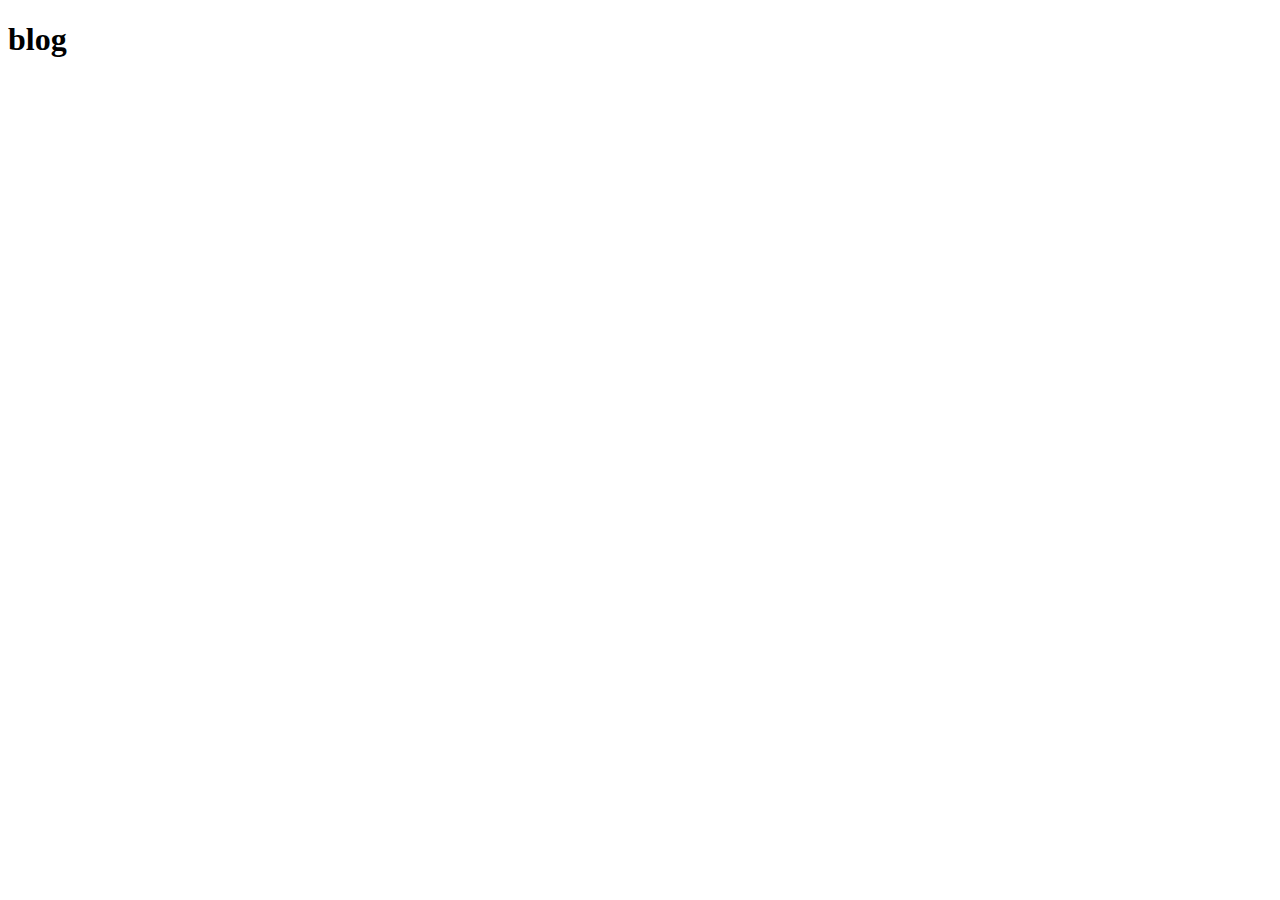
==== blog/index.html @ aa44fcf3 "code" ====
<!DOCTYPE html>
<html>
<head>
<meta charset="UTF-8">
<meta name="viewport" content="width=device-width, initial-scale=1.0">
<meta http-equiv="X-UA-Compatible" content="ie=edge">
 <!-- CSS de TAILWIND --> <link href="https://unpkg.com/tailwindcss@^2/dist/tailwind.min.css" rel="stylesheet">
<!-- CSS de FONTAWESOME --> <link rel="stylesheet" href="https://cdnjs.cloudflare.com/ajax/libs/font-awesome/5.15.2/css/all.min.css" integrity="sha512-HK5fgLBL+xu6dm/Ii3z4xhlSUyZgTT9tuc/hSrtw6uzJOvgRr2a9jyxxT1ely+B+xFAmJKVSTbpM/CuL7qxO8w==" crossorigin="anonymous" />
<!-- COSTUM CSS--> <link rel="stylesheet" href="style.css">
 <title>your name</title>
</head>
<body>

    <h1>blog</h1>

</body>
</html>
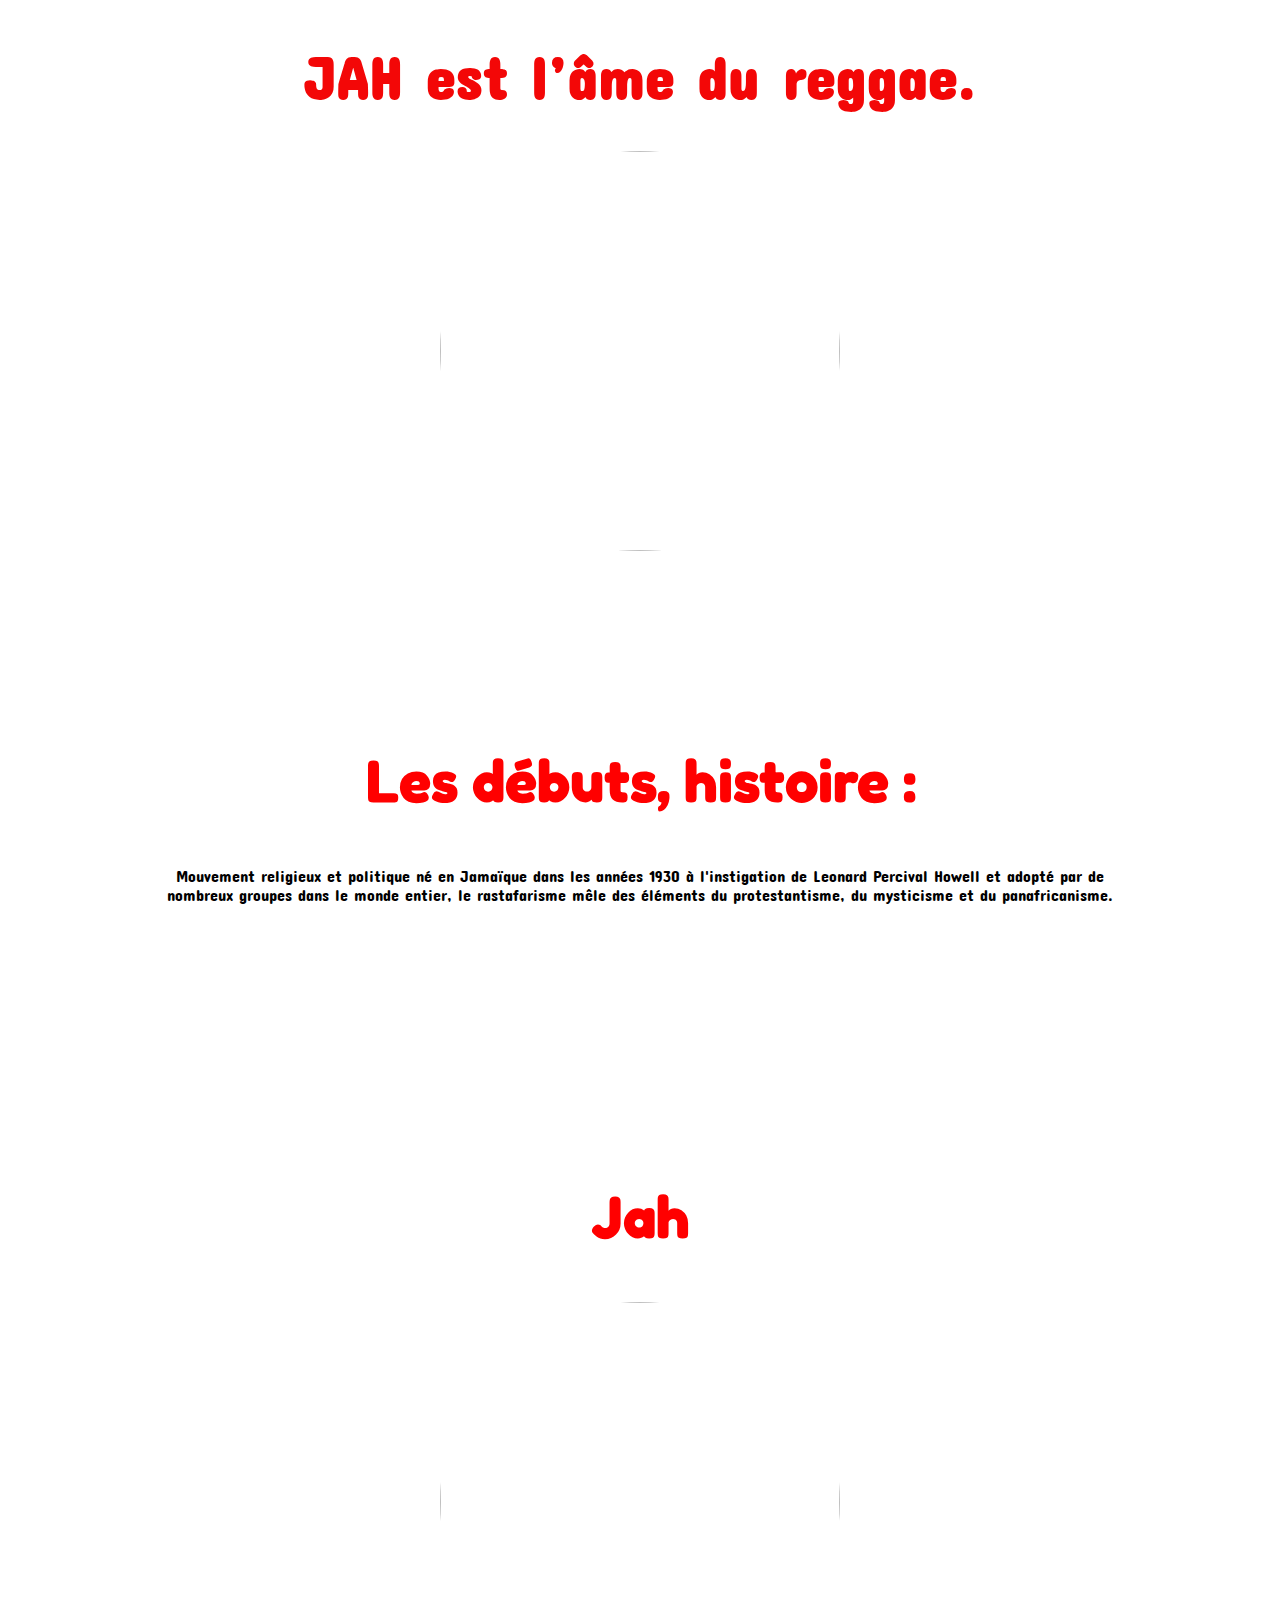
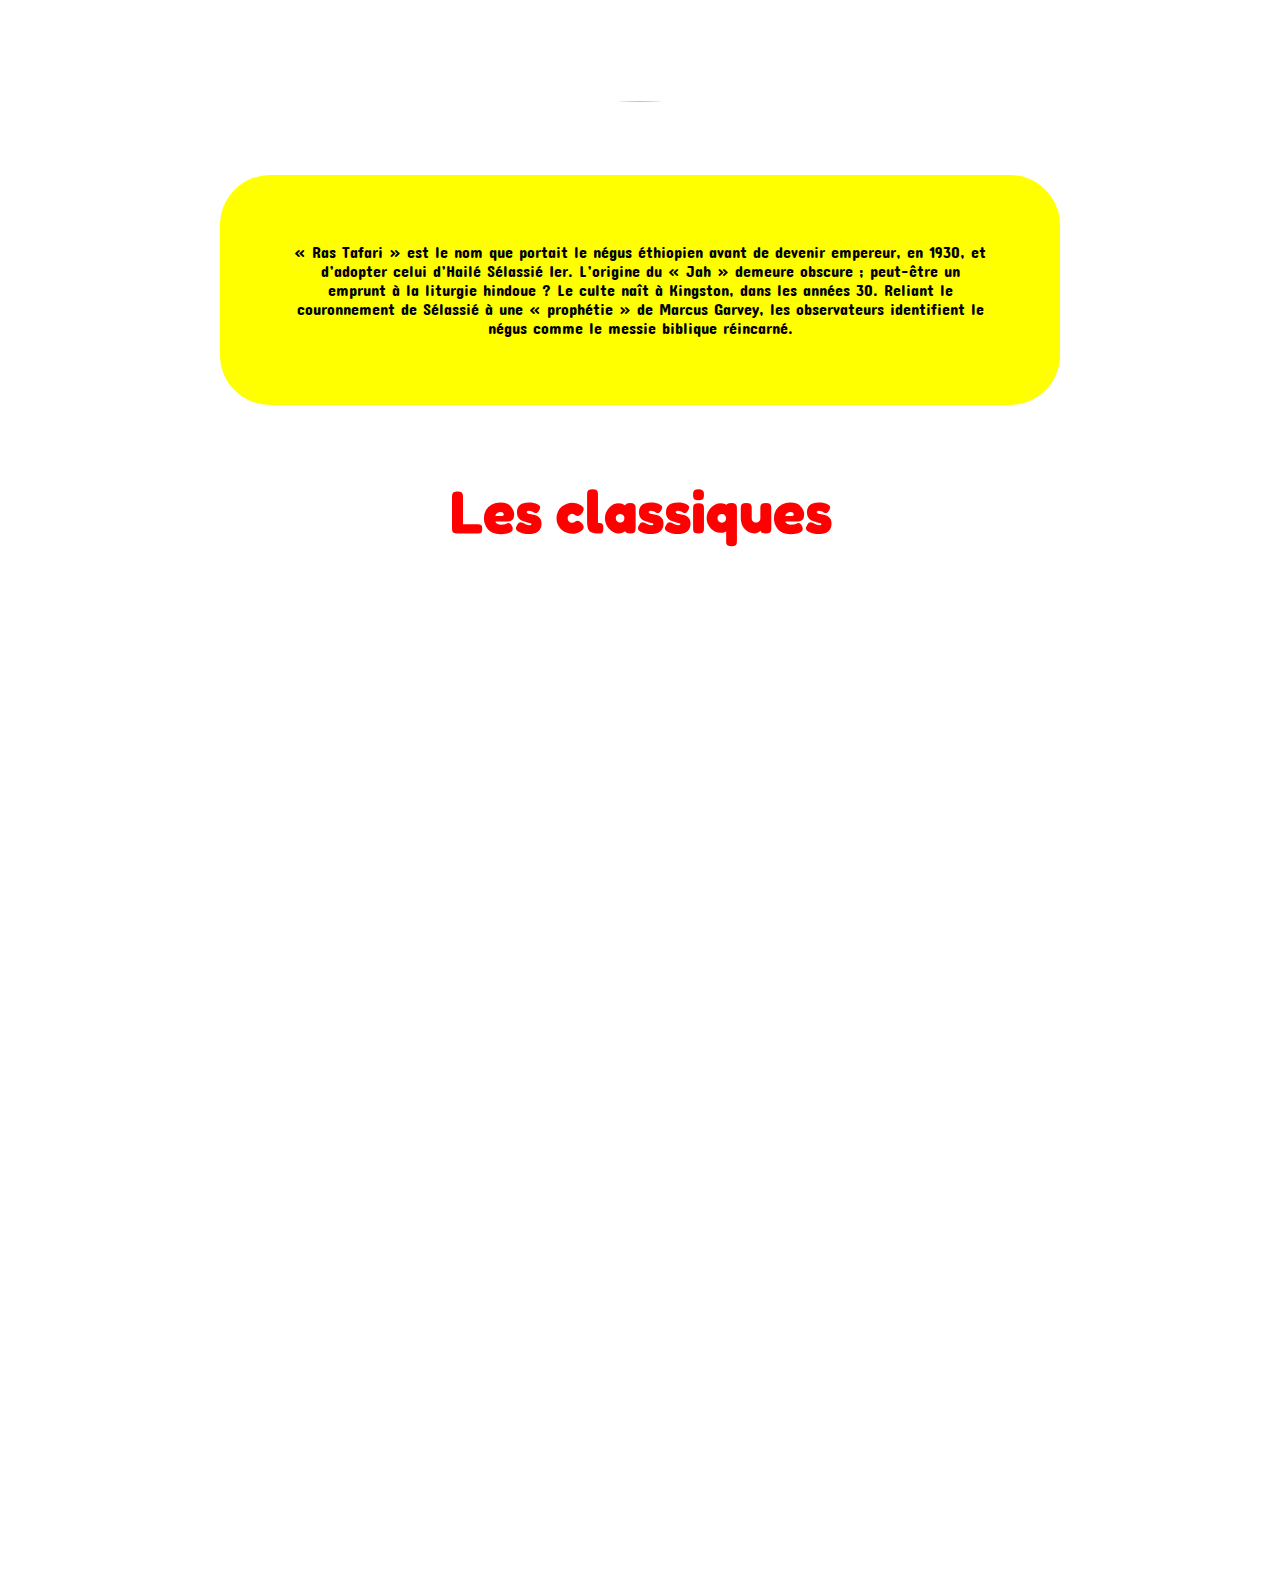
==== commit 3a9733bc: "code" ====
--- a/blog/index.html
+++ b/blog/index.html
@@ -11,7 +11,32 @@
 </head>
 <body>
 
-    <h1>blog</h1>
+    <h1> <h1> JAH est l’âme du reggae. </h1>
+    <center> <img src="https://cdn.pixabay.com/photo/2018/08/14/12/47/jamaican-3605457_960_720.jpg"/>
+  
+  <div class= container>
+    <h2> Les débuts, histoire : </h2>
+    
+    <p>Mouvement religieux et politique né en Jamaïque dans les années 1930 à l'instigation de Leonard Percival Howell et adopté par de nombreux groupes dans le monde entier, le rastafarisme mêle des éléments du protestantisme, du mysticisme et du panafricanisme.
+  
+    </p> 
+  </div>
+  
+    <div class= container>
+      <h2>Jah </h2>
+      <center> <img src="https://www.cdiscount.com/pdt2/7/4/9/1/550x550/auc2009950467749/rw/drapeau-haile-selassie-reggae-rasta-marley.jpg"/>
+  <div class= yop>
+  <p> « Ras Tafari » est le nom que portait le négus éthiopien avant de devenir empereur, en 1930, et d’adopter celui d’Hailé Sélassié Ier. L’origine du « Jah » demeure obscure ; peut-être un emprunt à la liturgie hindoue ? Le culte naît à Kingston, dans les années 30. Reliant le couronnement de Sélassié à une « prophétie » de Marcus Garvey, les observateurs identifient le négus comme le messie biblique réincarné.
+  </p>   
+  </div>
+       <h2>Les classiques </h2>
+     <div class="card center">
+  <iframe width="560" height="315" src="https://www.youtube.com/embed/Lahpx0AIoco" frameborder="0" allow="accelerometer; autoplay; clipboard-write; encrypted-media; gyroscope; picture-in-picture" allowfullscreen></iframe>
+      </div>
+       
+  <iframe src="https://open.spotify.com/embed/album/4hJWhgA6ZfwGmXyzQi62rM" width="300" height="380" frameborder="0" allowtransparency="true" allow="encrypted-media"></iframe>
+  <iframe src="https://open.spotify.com/embed/artist/2vKNIZgOzsdLs8W40OZ4X8" width="300" height="380" frameborder="0" allowtransparency="true" allow="encrypted-media"></iframe>
+        <iframe src="https://open.spotify.com/embed/album/55FfXQVWDbB3tEC7L9lvzA" width="300" height="380" frameborder="0" allowtransparency="true" allow="encrypted-media"></iframe></h1>
 
 </body>
 </html>--- a/blog/style.css
+++ b/blog/style.css
@@ -0,0 +1,86 @@
+@import url('https://fonts.googleapis.com/css2?family=Concert+One&family=Fredoka+One&display=swap');
+
+img{
+  border-radius: 400px;
+  width: 400px;
+  height: 400px;
+}
+img2{
+  border-radius: 40px;
+  width: 40px;
+  height: 40px;
+}
+
+body{
+  margin: 10px;
+  font-family: 'Concert One', cursive;
+  div class: "bg-gradient-to-r from-purple-400 via-pink-500 to-red-500;
+}
+.yop{
+  height: 10vh;
+  display: flex;
+  justify-content: center;
+  align-items: center;
+  background-image: 
+  background-size: cover;
+}
+h1{ 
+  font-size: 60px;
+  color:#F30707;
+  text-align: center;
+  font-family :'Concert One', cursive;} 
+
+  h2{ 
+  font-size: 60px;
+  color: red;
+  text-align: center;
+    font-family : 'Fredoka One', cursive;}
+  
+h3{ 
+  font-size: 60px;
+  color: black;
+  text-align: center;
+  font-family :'Concert One', cursive;} 
+
+.container{
+text-align: center;
+margin: 70px;
+padding: 70px;
+border-radius: 50px;
+background-color: white;}
+  
+.yop{
+margin: 70px;
+padding: 70px;
+  border-radius: 50px;
+ text-align: center;
+ background-color: yellow;
+}
+  
+.col{
+text-align: center;
+margin: 400px;
+padding: 70px;
+border-radius: 100px;
+ background-color: #EEEE17;
+}
+
+.center{
+  text-align: center;} 
+  
+.container{
+margin: 70px;
+padding: 70px;
+border-radius: 50px;
+background-color: white;}
+  
+.card {
+  margin: 50px 0px;
+  padding: 50px;
+  border-radius: 16px;
+  background-color: white;}
+  
+#flex3{
+display: flex;
+  justify-content: space-around;
+}